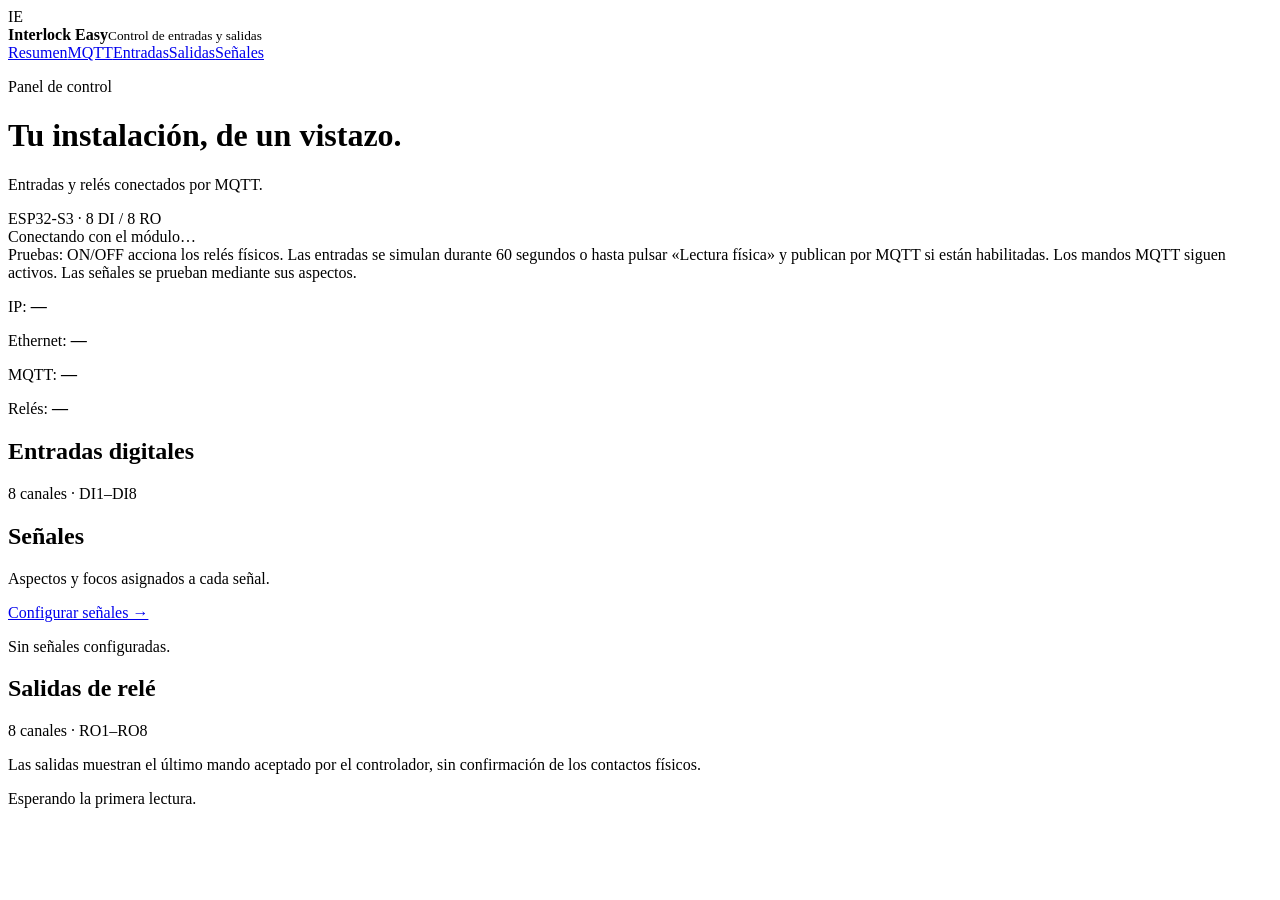
==== data/index.html @ 6a65b4b5 "Correción de errores" ====
<!doctype html>
<html lang="es">
<head>
<meta charset="utf-8">
<meta name="viewport" content="width=device-width,initial-scale=1">
<title>Interlock Easy</title>
<link rel="stylesheet" href="/style.css">
</head>
<body>
<header><div class="brand"><span class="brand-mark" aria-hidden="true">IE</span><div><strong>Interlock Easy</strong><small>Control de entradas y salidas</small></div></div><nav aria-label="Navegación principal"><a href="/index.html" aria-current="page">Resumen</a><a href="/mqtt.html">MQTT</a><a href="/inputs.html">Entradas</a><a href="/outputs.html">Salidas</a><a href="/signals.html">Señales</a></nav></header>
<main id="overview">
<div class="hero"><div><p class="eyebrow">Panel de control</p><h1>Tu instalación, de un vistazo.</h1><p>Entradas y relés conectados por MQTT.</p></div><span class="device-tag">ESP32-S3 · 8 DI / 8 RO</span></div>
<div class="note" id="connection" role="status">Conectando con el módulo…</div>
<div class="note">Pruebas: ON/OFF acciona los relés físicos. Las entradas se simulan durante 60 segundos o hasta pulsar «Lectura física» y publican por MQTT si están habilitadas. Los mandos MQTT siguen activos. Las señales se prueban mediante sus aspectos.</div>
<p id="test-feedback" role="status" aria-live="polite"></p>
<div class="summary">
<p>IP: <strong id="ip">—</strong></p>
<p>Ethernet: <strong id="ethernet">—</strong></p>
<p>MQTT: <strong id="mqtt">—</strong></p>
<p>Relés: <strong id="relays">—</strong></p>
</div>
<div class="section-head"><h2>Entradas digitales</h2><span class="count">8 canales · DI1–DI8</span></div>
<div class="grid" id="inputs"></div>
<div class="section-head" id="signal-section"><div><h2>Señales</h2><p class="muted">Aspectos y focos asignados a cada señal.</p></div><a href="/signals.html">Configurar señales →</a></div>
<div class="grid" id="signals"><p>Sin señales configuradas.</p></div>
<div class="section-head" id="output-section"><h2>Salidas de relé</h2><span class="count">8 canales · RO1–RO8</span></div>
<p class="muted">Las salidas muestran el último mando aceptado por el controlador, sin confirmación de los contactos físicos.</p>
<div class="grid" id="outputs"></div>

<footer id="updated">Esperando la primera lectura.</footer>
</main>
<script src="/dashboard.js" defer></script>
</body>
</html>
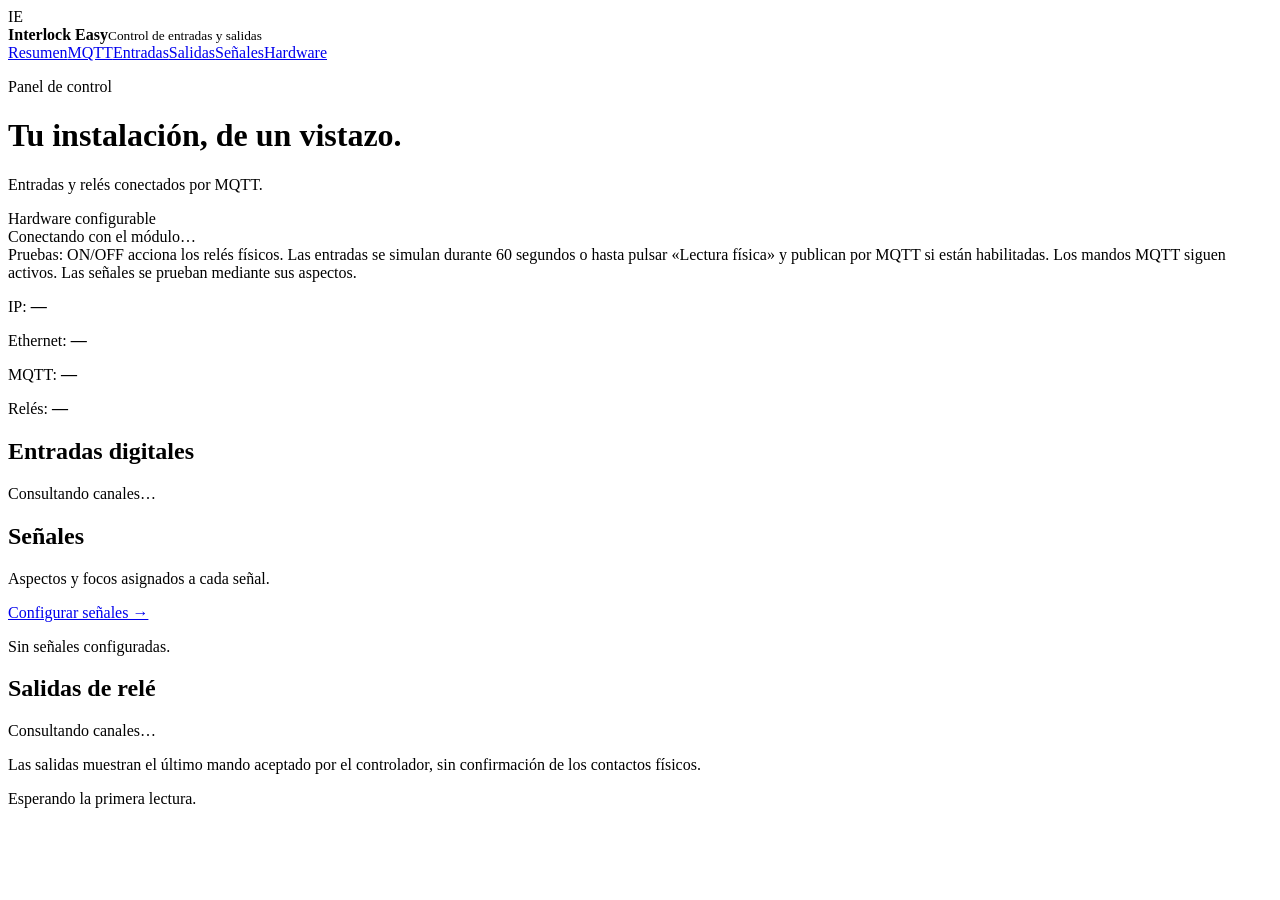
==== commit c194ffa3: "Crear propias placas de 32 entradas y 32 salidas" ====
--- a/data/index.html
+++ b/data/index.html
@@ -7,9 +7,9 @@
 <link rel="stylesheet" href="/style.css">
 </head>
 <body>
-<header><div class="brand"><span class="brand-mark" aria-hidden="true">IE</span><div><strong>Interlock Easy</strong><small>Control de entradas y salidas</small></div></div><nav aria-label="Navegación principal"><a href="/index.html" aria-current="page">Resumen</a><a href="/mqtt.html">MQTT</a><a href="/inputs.html">Entradas</a><a href="/outputs.html">Salidas</a><a href="/signals.html">Señales</a></nav></header>
+<header><div class="brand"><span class="brand-mark" aria-hidden="true">IE</span><div><strong>Interlock Easy</strong><small>Control de entradas y salidas</small></div></div><nav aria-label="Navegación principal"><a href="/index.html" aria-current="page">Resumen</a><a href="/mqtt.html">MQTT</a><a href="/inputs.html">Entradas</a><a href="/outputs.html">Salidas</a><a href="/signals.html">Señales</a><a href="/hardware.html">Hardware</a></nav></header>
 <main id="overview">
-<div class="hero"><div><p class="eyebrow">Panel de control</p><h1>Tu instalación, de un vistazo.</h1><p>Entradas y relés conectados por MQTT.</p></div><span class="device-tag">ESP32-S3 · 8 DI / 8 RO</span></div>
+<div class="hero"><div><p class="eyebrow">Panel de control</p><h1>Tu instalación, de un vistazo.</h1><p>Entradas y relés conectados por MQTT.</p></div><span class="device-tag" id="hardware-count">Hardware configurable</span></div>
 <div class="note" id="connection" role="status">Conectando con el módulo…</div>
 <div class="note">Pruebas: ON/OFF acciona los relés físicos. Las entradas se simulan durante 60 segundos o hasta pulsar «Lectura física» y publican por MQTT si están habilitadas. Los mandos MQTT siguen activos. Las señales se prueban mediante sus aspectos.</div>
 <p id="test-feedback" role="status" aria-live="polite"></p>
@@ -19,11 +19,11 @@
 <p>MQTT: <strong id="mqtt">—</strong></p>
 <p>Relés: <strong id="relays">—</strong></p>
 </div>
-<div class="section-head"><h2>Entradas digitales</h2><span class="count">8 canales · DI1–DI8</span></div>
+<div class="section-head"><h2>Entradas digitales</h2><span class="count" id="input-count">Consultando canales…</span></div>
 <div class="grid" id="inputs"></div>
 <div class="section-head" id="signal-section"><div><h2>Señales</h2><p class="muted">Aspectos y focos asignados a cada señal.</p></div><a href="/signals.html">Configurar señales →</a></div>
 <div class="grid" id="signals"><p>Sin señales configuradas.</p></div>
-<div class="section-head" id="output-section"><h2>Salidas de relé</h2><span class="count">8 canales · RO1–RO8</span></div>
+<div class="section-head" id="output-section"><h2>Salidas de relé</h2><span class="count" id="output-count">Consultando canales…</span></div>
 <p class="muted">Las salidas muestran el último mando aceptado por el controlador, sin confirmación de los contactos físicos.</p>
 <div class="grid" id="outputs"></div>
 
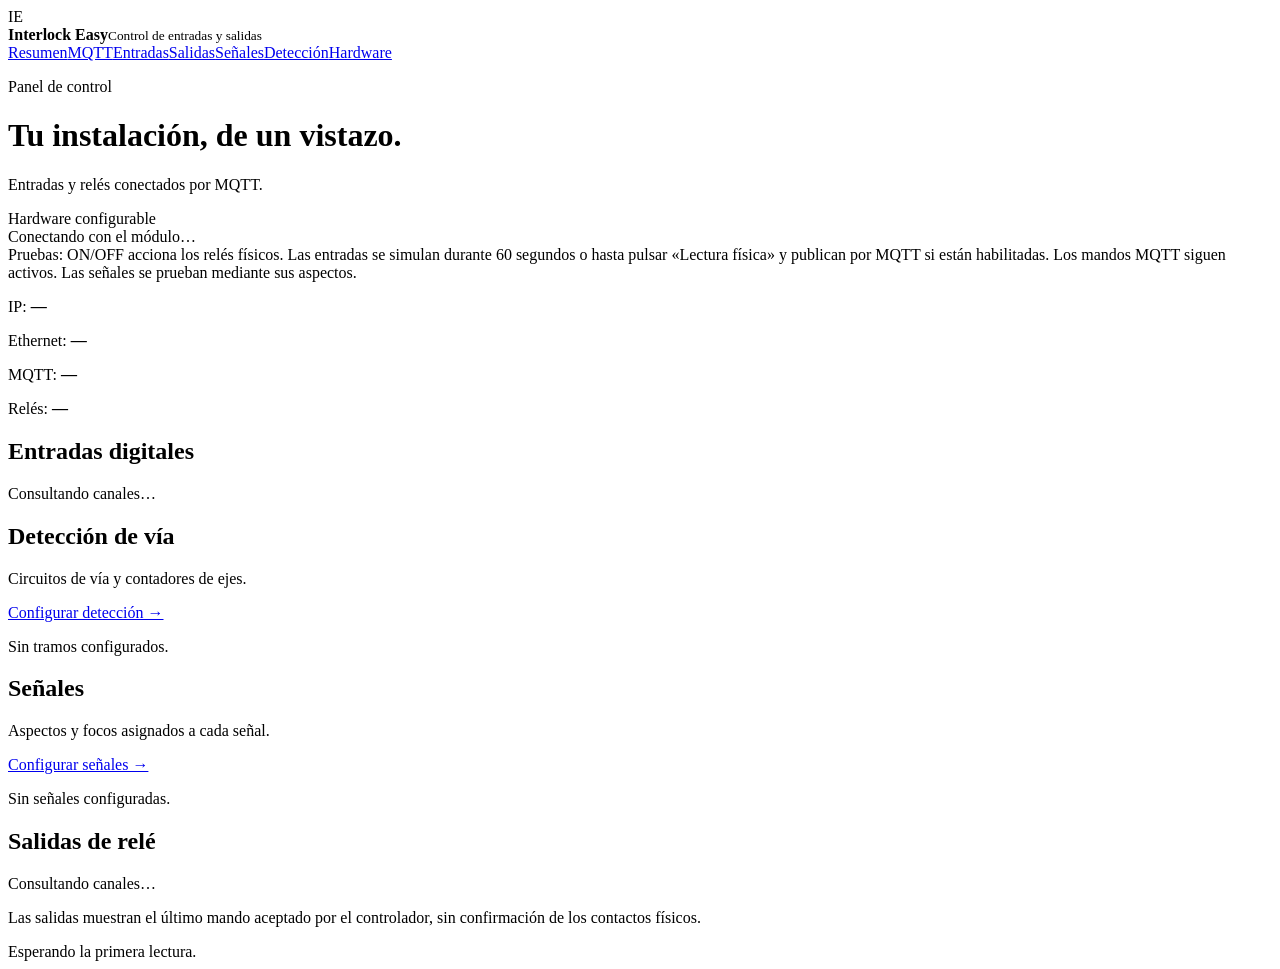
==== commit 12006515: "Añadido cuenta ejes y CV lineales" ====
--- a/data/index.html
+++ b/data/index.html
@@ -7,7 +7,7 @@
 <link rel="stylesheet" href="/style.css">
 </head>
 <body>
-<header><div class="brand"><span class="brand-mark" aria-hidden="true">IE</span><div><strong>Interlock Easy</strong><small>Control de entradas y salidas</small></div></div><nav aria-label="Navegación principal"><a href="/index.html" aria-current="page">Resumen</a><a href="/mqtt.html">MQTT</a><a href="/inputs.html">Entradas</a><a href="/outputs.html">Salidas</a><a href="/signals.html">Señales</a><a href="/hardware.html">Hardware</a></nav></header>
+<header><div class="brand"><span class="brand-mark" aria-hidden="true">IE</span><div><strong>Interlock Easy</strong><small>Control de entradas y salidas</small></div></div><nav aria-label="Navegación principal"><a href="/index.html" aria-current="page">Resumen</a><a href="/mqtt.html">MQTT</a><a href="/inputs.html">Entradas</a><a href="/outputs.html">Salidas</a><a href="/signals.html">Señales</a><a href="/detection.html">Detección</a><a href="/hardware.html">Hardware</a></nav></header>
 <main id="overview">
 <div class="hero"><div><p class="eyebrow">Panel de control</p><h1>Tu instalación, de un vistazo.</h1><p>Entradas y relés conectados por MQTT.</p></div><span class="device-tag" id="hardware-count">Hardware configurable</span></div>
 <div class="note" id="connection" role="status">Conectando con el módulo…</div>
@@ -21,6 +21,8 @@
 </div>
 <div class="section-head"><h2>Entradas digitales</h2><span class="count" id="input-count">Consultando canales…</span></div>
 <div class="grid" id="inputs"></div>
+<div class="section-head"><div><h2>Detección de vía</h2><p class="muted">Circuitos de vía y contadores de ejes.</p></div><a href="/detection.html">Configurar detección →</a></div>
+<div class="grid" id="track-sections"><p>Sin tramos configurados.</p></div>
 <div class="section-head" id="signal-section"><div><h2>Señales</h2><p class="muted">Aspectos y focos asignados a cada señal.</p></div><a href="/signals.html">Configurar señales →</a></div>
 <div class="grid" id="signals"><p>Sin señales configuradas.</p></div>
 <div class="section-head" id="output-section"><h2>Salidas de relé</h2><span class="count" id="output-count">Consultando canales…</span></div>
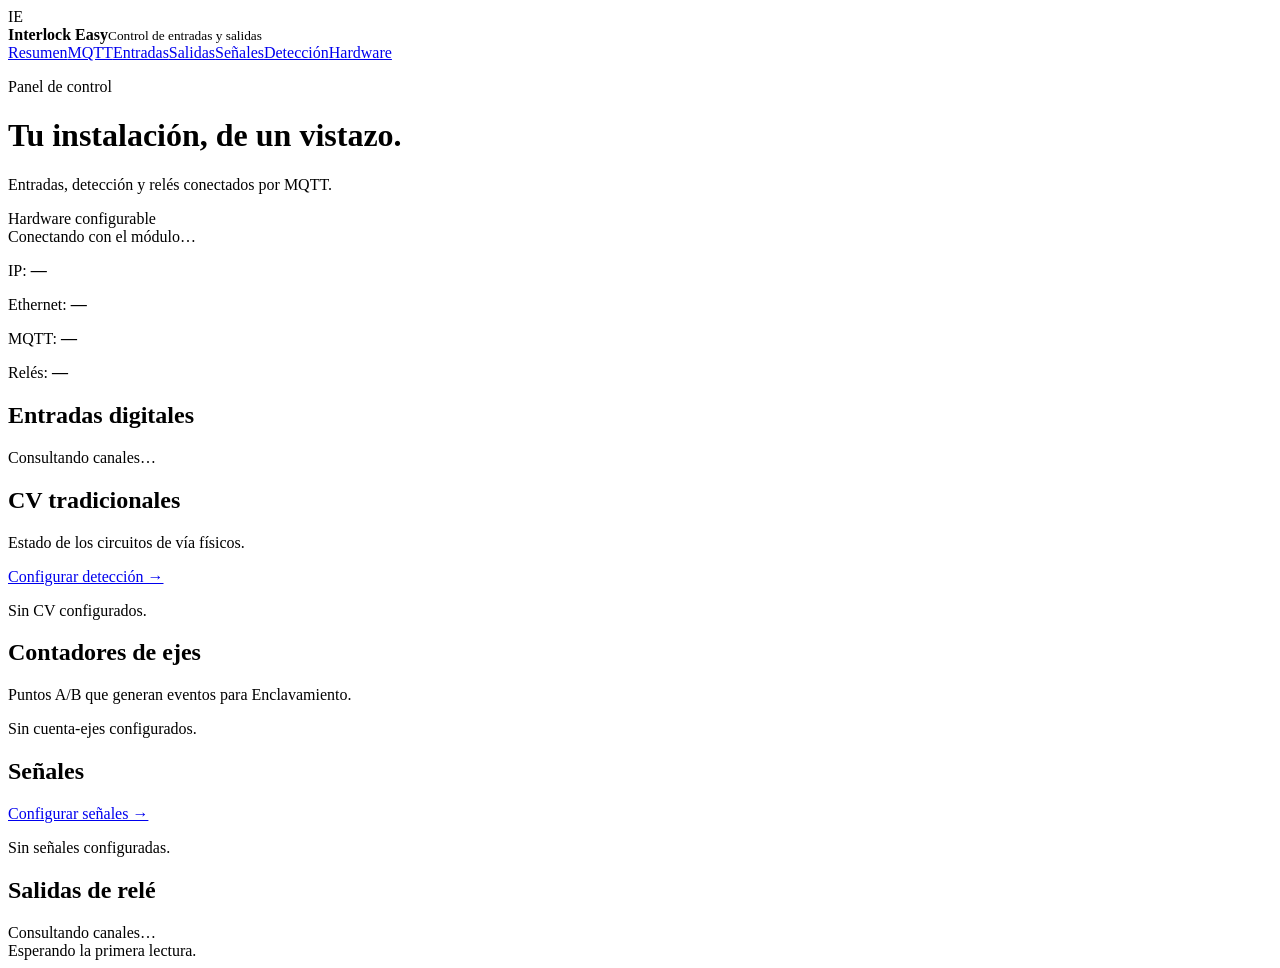
==== commit ddd6a7fc: "mejoras y cambios importantes" ====
--- a/data/index.html
+++ b/data/index.html
@@ -1,36 +1,11 @@
-<!doctype html>
-<html lang="es">
-<head>
-<meta charset="utf-8">
-<meta name="viewport" content="width=device-width,initial-scale=1">
-<title>Interlock Easy</title>
-<link rel="stylesheet" href="/style.css">
-</head>
-<body>
+<!doctype html><html lang="es"><head><meta charset="utf-8"><meta name="viewport" content="width=device-width,initial-scale=1"><title>Interlock Easy</title><link rel="stylesheet" href="/style.css"></head><body>
 <header><div class="brand"><span class="brand-mark" aria-hidden="true">IE</span><div><strong>Interlock Easy</strong><small>Control de entradas y salidas</small></div></div><nav aria-label="Navegación principal"><a href="/index.html" aria-current="page">Resumen</a><a href="/mqtt.html">MQTT</a><a href="/inputs.html">Entradas</a><a href="/outputs.html">Salidas</a><a href="/signals.html">Señales</a><a href="/detection.html">Detección</a><a href="/hardware.html">Hardware</a></nav></header>
-<main id="overview">
-<div class="hero"><div><p class="eyebrow">Panel de control</p><h1>Tu instalación, de un vistazo.</h1><p>Entradas y relés conectados por MQTT.</p></div><span class="device-tag" id="hardware-count">Hardware configurable</span></div>
-<div class="note" id="connection" role="status">Conectando con el módulo…</div>
-<div class="note">Pruebas: ON/OFF acciona los relés físicos. Las entradas se simulan durante 60 segundos o hasta pulsar «Lectura física» y publican por MQTT si están habilitadas. Los mandos MQTT siguen activos. Las señales se prueban mediante sus aspectos.</div>
-<p id="test-feedback" role="status" aria-live="polite"></p>
-<div class="summary">
-<p>IP: <strong id="ip">—</strong></p>
-<p>Ethernet: <strong id="ethernet">—</strong></p>
-<p>MQTT: <strong id="mqtt">—</strong></p>
-<p>Relés: <strong id="relays">—</strong></p>
-</div>
-<div class="section-head"><h2>Entradas digitales</h2><span class="count" id="input-count">Consultando canales…</span></div>
-<div class="grid" id="inputs"></div>
-<div class="section-head"><div><h2>Detección de vía</h2><p class="muted">Circuitos de vía y contadores de ejes.</p></div><a href="/detection.html">Configurar detección →</a></div>
-<div class="grid" id="track-sections"><p>Sin tramos configurados.</p></div>
-<div class="section-head" id="signal-section"><div><h2>Señales</h2><p class="muted">Aspectos y focos asignados a cada señal.</p></div><a href="/signals.html">Configurar señales →</a></div>
-<div class="grid" id="signals"><p>Sin señales configuradas.</p></div>
-<div class="section-head" id="output-section"><h2>Salidas de relé</h2><span class="count" id="output-count">Consultando canales…</span></div>
-<p class="muted">Las salidas muestran el último mando aceptado por el controlador, sin confirmación de los contactos físicos.</p>
-<div class="grid" id="outputs"></div>
-
-<footer id="updated">Esperando la primera lectura.</footer>
-</main>
-<script src="/dashboard.js" defer></script>
-</body>
-</html>
+<main id="overview"><div class="hero"><div><p class="eyebrow">Panel de control</p><h1>Tu instalación, de un vistazo.</h1><p>Entradas, detección y relés conectados por MQTT.</p></div><span class="device-tag" id="hardware-count">Hardware configurable</span></div>
+<div class="note" id="connection" role="status">Conectando con el módulo…</div><p id="test-feedback" role="status" aria-live="polite"></p>
+<div class="summary"><p>IP: <strong id="ip">—</strong></p><p>Ethernet: <strong id="ethernet">—</strong></p><p>MQTT: <strong id="mqtt">—</strong></p><p>Relés: <strong id="relays">—</strong></p></div>
+<div class="section-head"><h2>Entradas digitales</h2><span class="count" id="input-count">Consultando canales…</span></div><div class="grid" id="inputs"></div>
+<div class="section-head"><div><h2>CV tradicionales</h2><p class="muted">Estado de los circuitos de vía físicos.</p></div><a href="/detection.html">Configurar detección →</a></div><div class="grid" id="cvs"><p>Sin CV configurados.</p></div>
+<div class="section-head"><div><h2>Contadores de ejes</h2><p class="muted">Puntos A/B que generan eventos para Enclavamiento.</p></div></div><div class="grid" id="axle-counters"><p>Sin cuenta-ejes configurados.</p></div>
+<div class="section-head"><div><h2>Señales</h2></div><a href="/signals.html">Configurar señales →</a></div><div class="grid" id="signals"><p>Sin señales configuradas.</p></div>
+<div class="section-head"><h2>Salidas de relé</h2><span class="count" id="output-count">Consultando canales…</span></div><div class="grid" id="outputs"></div>
+<footer id="updated">Esperando la primera lectura.</footer></main><script src="/dashboard.js" defer></script></body></html>
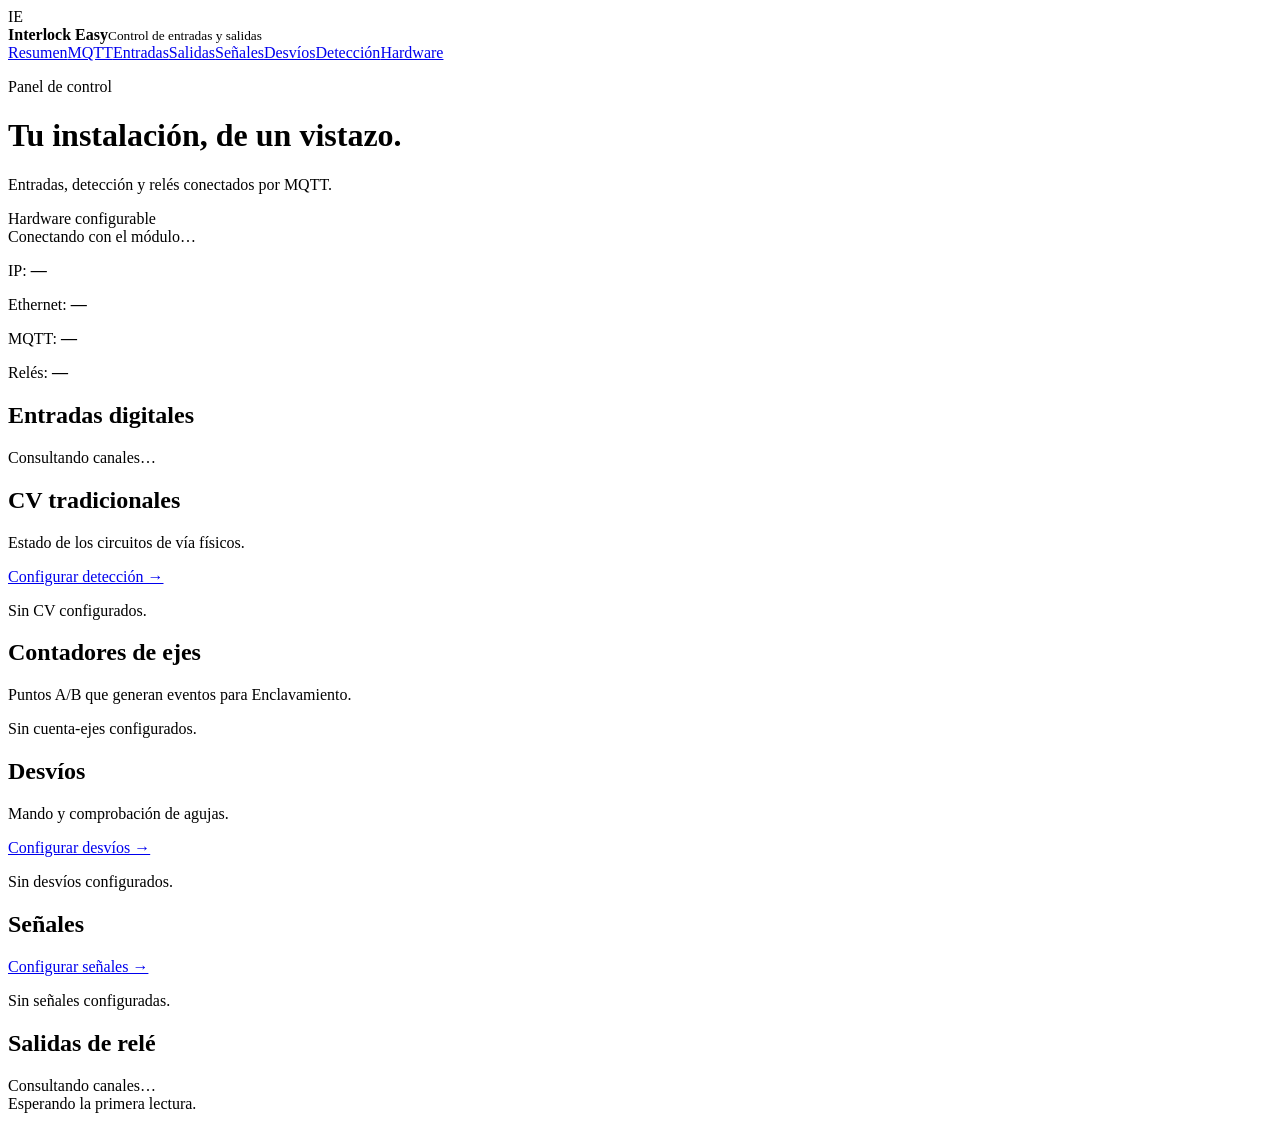
==== commit b8faa5b3: "Añadido Desvios" ====
--- a/data/index.html
+++ b/data/index.html
@@ -1,11 +1,12 @@
 <!doctype html><html lang="es"><head><meta charset="utf-8"><meta name="viewport" content="width=device-width,initial-scale=1"><title>Interlock Easy</title><link rel="stylesheet" href="/style.css"></head><body>
-<header><div class="brand"><span class="brand-mark" aria-hidden="true">IE</span><div><strong>Interlock Easy</strong><small>Control de entradas y salidas</small></div></div><nav aria-label="Navegación principal"><a href="/index.html" aria-current="page">Resumen</a><a href="/mqtt.html">MQTT</a><a href="/inputs.html">Entradas</a><a href="/outputs.html">Salidas</a><a href="/signals.html">Señales</a><a href="/detection.html">Detección</a><a href="/hardware.html">Hardware</a></nav></header>
+<header><div class="brand"><span class="brand-mark" aria-hidden="true">IE</span><div><strong>Interlock Easy</strong><small>Control de entradas y salidas</small></div></div><nav aria-label="Navegación principal"><a href="/index.html" aria-current="page">Resumen</a><a href="/mqtt.html">MQTT</a><a href="/inputs.html">Entradas</a><a href="/outputs.html">Salidas</a><a href="/signals.html">Señales</a><a href="/turnouts.html">Desvíos</a><a href="/detection.html">Detección</a><a href="/hardware.html">Hardware</a></nav></header>
 <main id="overview"><div class="hero"><div><p class="eyebrow">Panel de control</p><h1>Tu instalación, de un vistazo.</h1><p>Entradas, detección y relés conectados por MQTT.</p></div><span class="device-tag" id="hardware-count">Hardware configurable</span></div>
 <div class="note" id="connection" role="status">Conectando con el módulo…</div><p id="test-feedback" role="status" aria-live="polite"></p>
 <div class="summary"><p>IP: <strong id="ip">—</strong></p><p>Ethernet: <strong id="ethernet">—</strong></p><p>MQTT: <strong id="mqtt">—</strong></p><p>Relés: <strong id="relays">—</strong></p></div>
 <div class="section-head"><h2>Entradas digitales</h2><span class="count" id="input-count">Consultando canales…</span></div><div class="grid" id="inputs"></div>
 <div class="section-head"><div><h2>CV tradicionales</h2><p class="muted">Estado de los circuitos de vía físicos.</p></div><a href="/detection.html">Configurar detección →</a></div><div class="grid" id="cvs"><p>Sin CV configurados.</p></div>
 <div class="section-head"><div><h2>Contadores de ejes</h2><p class="muted">Puntos A/B que generan eventos para Enclavamiento.</p></div></div><div class="grid" id="axle-counters"><p>Sin cuenta-ejes configurados.</p></div>
+<div class="section-head"><div><h2>Desvíos</h2><p class="muted">Mando y comprobación de agujas.</p></div><a href="/turnouts.html">Configurar desvíos →</a></div><div class="grid" id="turnouts"><p>Sin desvíos configurados.</p></div>
 <div class="section-head"><div><h2>Señales</h2></div><a href="/signals.html">Configurar señales →</a></div><div class="grid" id="signals"><p>Sin señales configuradas.</p></div>
 <div class="section-head"><h2>Salidas de relé</h2><span class="count" id="output-count">Consultando canales…</span></div><div class="grid" id="outputs"></div>
 <footer id="updated">Esperando la primera lectura.</footer></main><script src="/dashboard.js" defer></script></body></html>
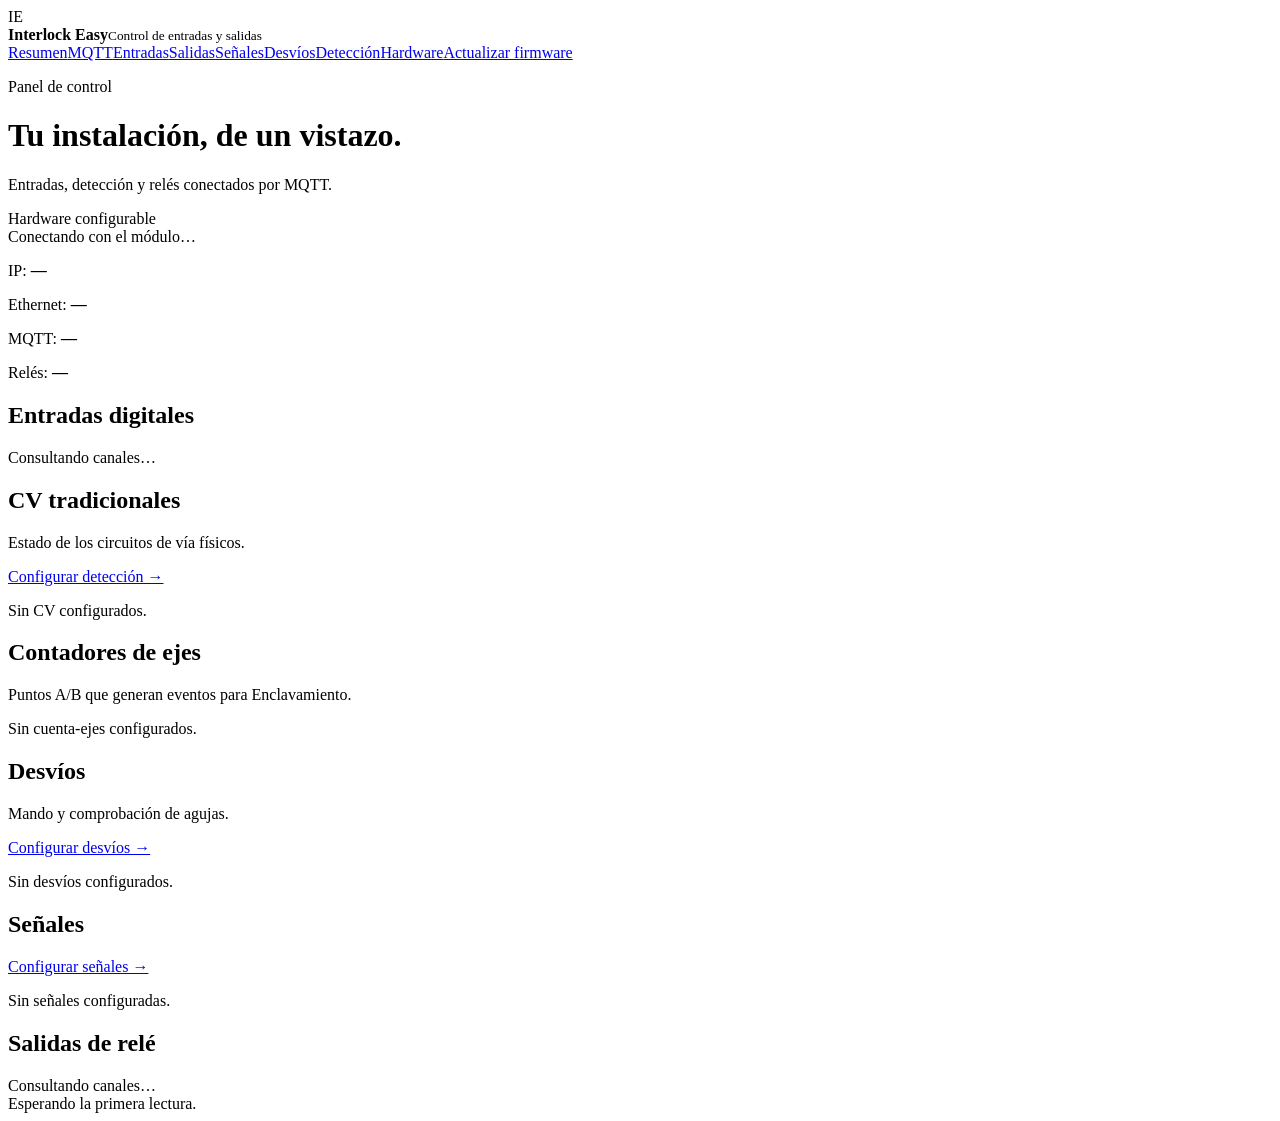
==== commit a1ea93ae: "Modbus initial" ====
--- a/data/index.html
+++ b/data/index.html
@@ -1,5 +1,5 @@
 <!doctype html><html lang="es"><head><meta charset="utf-8"><meta name="viewport" content="width=device-width,initial-scale=1"><title>Interlock Easy</title><link rel="stylesheet" href="/style.css"></head><body>
-<header><div class="brand"><span class="brand-mark" aria-hidden="true">IE</span><div><strong>Interlock Easy</strong><small>Control de entradas y salidas</small></div></div><nav aria-label="Navegación principal"><a href="/index.html" aria-current="page">Resumen</a><a href="/mqtt.html">MQTT</a><a href="/inputs.html">Entradas</a><a href="/outputs.html">Salidas</a><a href="/signals.html">Señales</a><a href="/turnouts.html">Desvíos</a><a href="/detection.html">Detección</a><a href="/hardware.html">Hardware</a></nav></header>
+<header><div class="brand"><span class="brand-mark" aria-hidden="true">IE</span><div><strong>Interlock Easy</strong><small>Control de entradas y salidas</small></div></div><nav aria-label="Navegación principal"><a href="/index.html" aria-current="page">Resumen</a><a href="/mqtt.html">MQTT</a><a href="/inputs.html">Entradas</a><a href="/outputs.html">Salidas</a><a href="/signals.html">Señales</a><a href="/turnouts.html">Desvíos</a><a href="/detection.html">Detección</a><a href="/hardware.html">Hardware</a><a href="/firmware.html">Actualizar firmware</a></nav></header>
 <main id="overview"><div class="hero"><div><p class="eyebrow">Panel de control</p><h1>Tu instalación, de un vistazo.</h1><p>Entradas, detección y relés conectados por MQTT.</p></div><span class="device-tag" id="hardware-count">Hardware configurable</span></div>
 <div class="note" id="connection" role="status">Conectando con el módulo…</div><p id="test-feedback" role="status" aria-live="polite"></p>
 <div class="summary"><p>IP: <strong id="ip">—</strong></p><p>Ethernet: <strong id="ethernet">—</strong></p><p>MQTT: <strong id="mqtt">—</strong></p><p>Relés: <strong id="relays">—</strong></p></div>
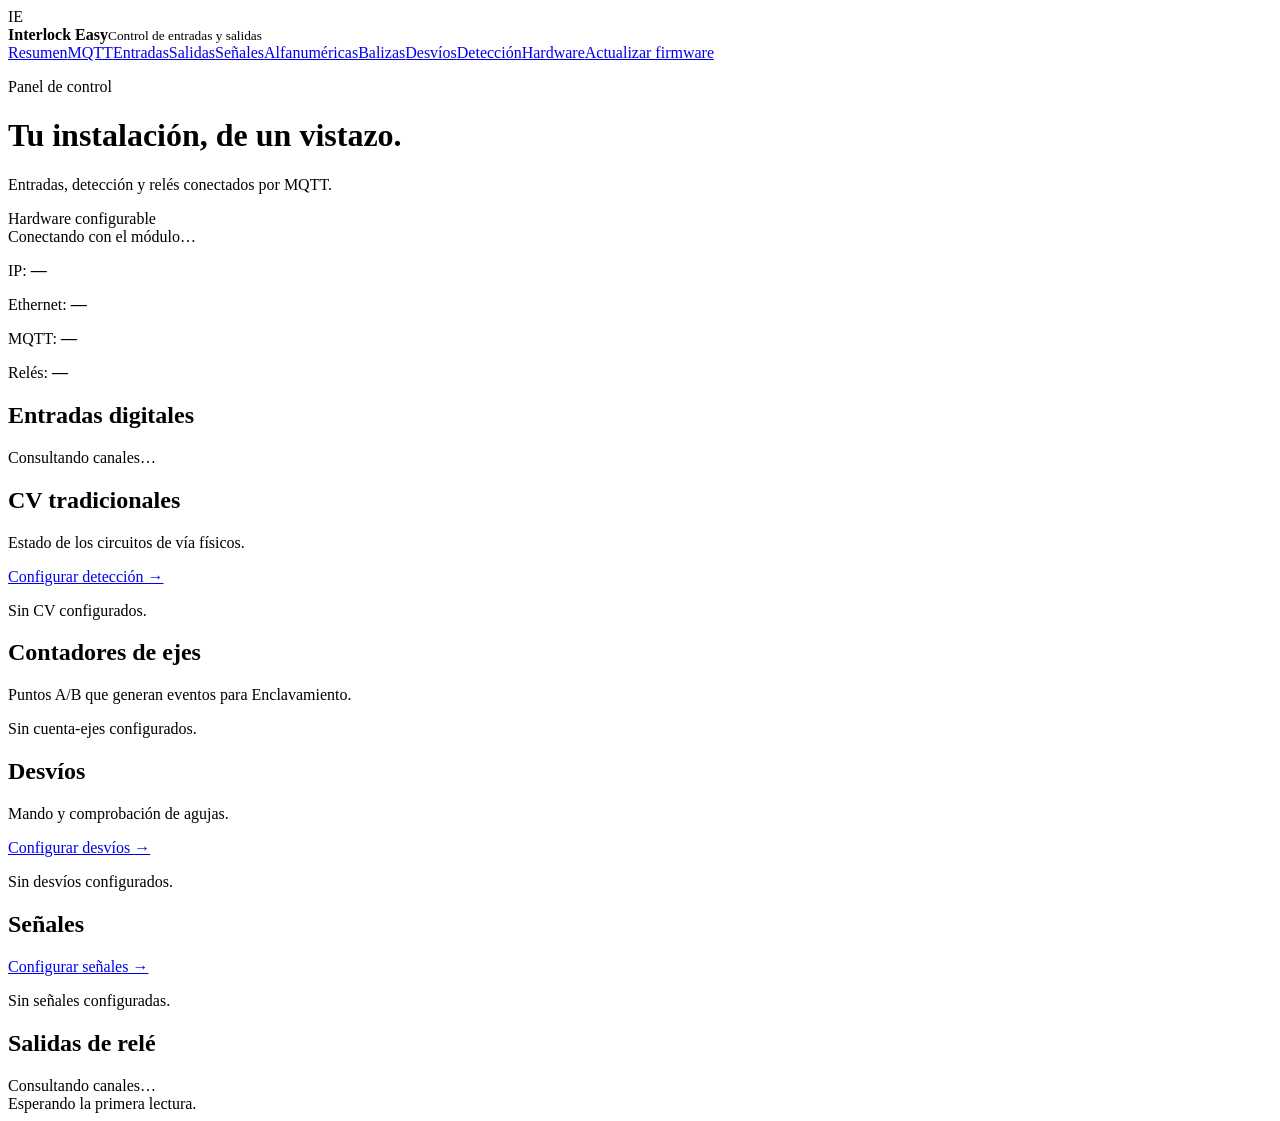
==== commit 4f7d8636: "Balizas" ====
--- a/data/index.html
+++ b/data/index.html
@@ -1,5 +1,5 @@
 <!doctype html><html lang="es"><head><meta charset="utf-8"><meta name="viewport" content="width=device-width,initial-scale=1"><title>Interlock Easy</title><link rel="stylesheet" href="/style.css"></head><body>
-<header><div class="brand"><span class="brand-mark" aria-hidden="true">IE</span><div><strong>Interlock Easy</strong><small>Control de entradas y salidas</small></div></div><nav aria-label="Navegación principal"><a href="/index.html" aria-current="page">Resumen</a><a href="/mqtt.html">MQTT</a><a href="/inputs.html">Entradas</a><a href="/outputs.html">Salidas</a><a href="/signals.html">Señales</a><a href="/turnouts.html">Desvíos</a><a href="/detection.html">Detección</a><a href="/hardware.html">Hardware</a><a href="/firmware.html">Actualizar firmware</a></nav></header>
+<header><div class="brand"><span class="brand-mark" aria-hidden="true">IE</span><div><strong>Interlock Easy</strong><small>Control de entradas y salidas</small></div></div><nav aria-label="Navegación principal"><a href="/index.html" aria-current="page">Resumen</a><a href="/mqtt.html">MQTT</a><a href="/inputs.html">Entradas</a><a href="/outputs.html">Salidas</a><a href="/signals.html">Señales</a><a href="/alphanumerics.html">Alfanuméricas</a><a href="/beacons.html">Balizas</a><a href="/turnouts.html">Desvíos</a><a href="/detection.html">Detección</a><a href="/hardware.html">Hardware</a><a href="/firmware.html">Actualizar firmware</a></nav></header>
 <main id="overview"><div class="hero"><div><p class="eyebrow">Panel de control</p><h1>Tu instalación, de un vistazo.</h1><p>Entradas, detección y relés conectados por MQTT.</p></div><span class="device-tag" id="hardware-count">Hardware configurable</span></div>
 <div class="note" id="connection" role="status">Conectando con el módulo…</div><p id="test-feedback" role="status" aria-live="polite"></p>
 <div class="summary"><p>IP: <strong id="ip">—</strong></p><p>Ethernet: <strong id="ethernet">—</strong></p><p>MQTT: <strong id="mqtt">—</strong></p><p>Relés: <strong id="relays">—</strong></p></div>
